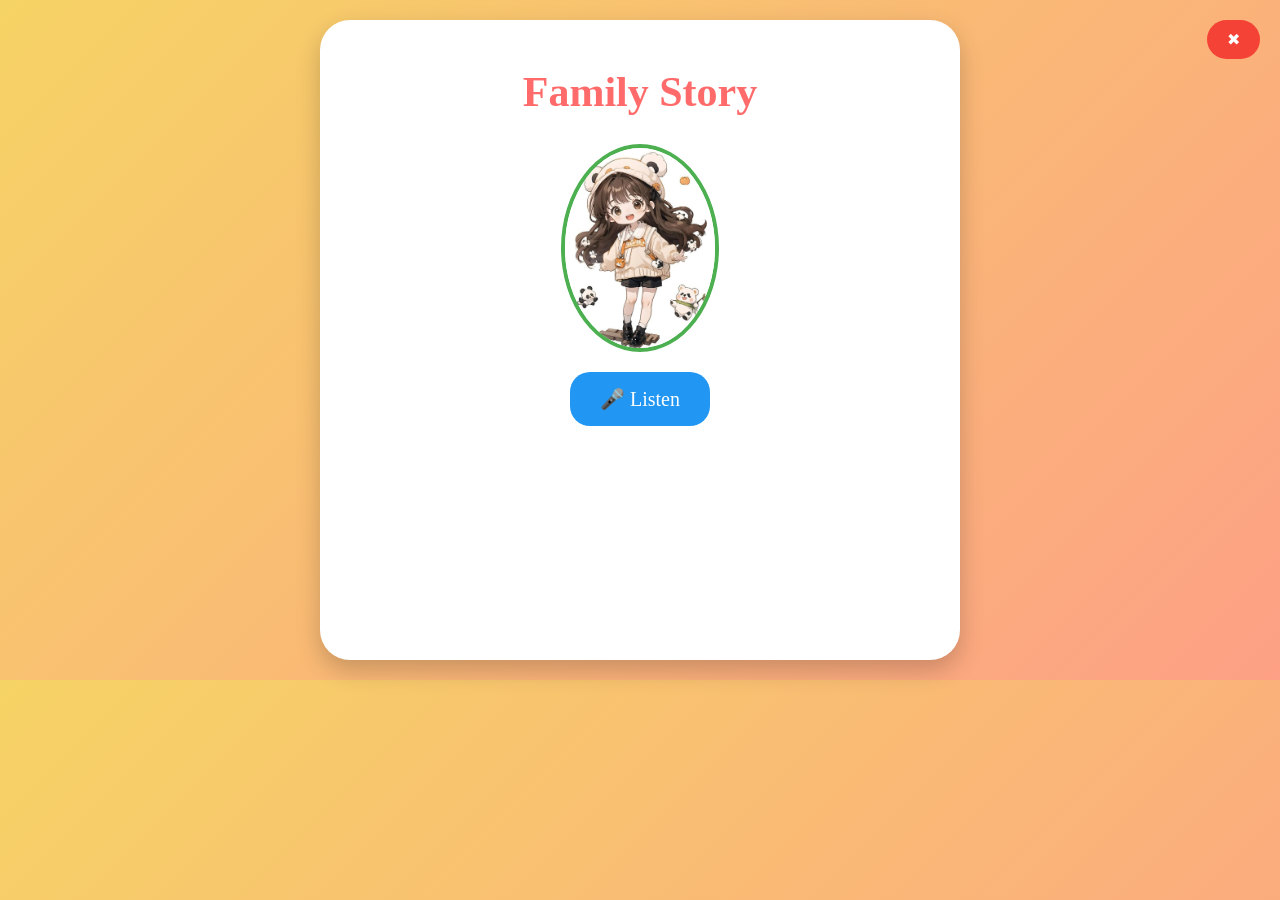
==== family_story.html @ 8e919d44 "Rename family_story.html to family_story.html" ====
<!DOCTYPE html>
<html lang="en">
<head>
    <meta charset="UTF-8">
    <meta name="viewport" content="width=device-width, initial-scale=1.0">
    <title>Family Story</title>
    <style>
        body { font-family: 'Comic Sans MS', 'Comic Sans', cursive; background: linear-gradient(135deg, #f6d365 0%, #fda085 100%); text-align: center; padding: 20px; margin: 0; }
        #game-container { background-color: #fff; border-radius: 30px; padding: 20px; max-width: 600px; margin: 0 auto; box-shadow: 0 10px 25px rgba(0,0,0,0.2); min-height: 600px; }
        h1 { color: #ff6b6b; font-size: 42px; text-shadow: 2px 2px 0 #fff; }
        
        #lily-img { width: 150px; border-radius: 50%; border: 4px solid #4CAF50; margin: 20px auto; display: block; }
        #welcome-text { font-size: 24px; color: #333; margin-bottom: 20px; }
        
        .location-btn { display: block; width: 85%; margin: 15px auto; padding: 15px; font-size: 20px; background-color: #f0f8ff; border: 3px solid #4CAF50; border-radius: 20px; cursor: pointer; transition: 0.3s; font-family: inherit; }
        .location-btn:hover { background-color: #dcedc8; transform: scale(1.05); }
        
        #story-text { font-size: 22px; color: #333; margin-bottom: 20px; }
        #story-btn { padding: 15px 30px; font-size: 20px; background-color: #2196F3; border: none; border-radius: 20px; cursor: pointer; color: white; font-family: inherit; margin-bottom: 20px; }
        #next-btn { padding: 15px 30px; font-size: 20px; background-color: #4CAF50; border: none; border-radius: 20px; cursor: pointer; color: white; font-family: inherit; display: none; margin-top: 20px; }
        #exit-btn { position: absolute; top: 20px; right: 20px; padding: 10px 20px; background-color: #f44336; border: none; border-radius: 20px; cursor: pointer; color: white; font-family: inherit; font-size: 16px; }
    </style>
</head>
<body>
    <div id="game-container">
        <h1>Family Story</h1>
        <button id="exit-btn" onclick="window.location.href='index.html'">✖</button>
        <img id="lily-img" src="https://yuliaishtar-hub.github.io/inglish-adventure/Lili.jpg" alt="Lily">
        
        <div id="screen-story">
            <div id="story-text"></div>
            <button id="story-btn" onclick="speakStory()">🎤 Listen</button>
            <button id="next-btn" onclick="nextQuestion()">Next ➡️</button>
        </div>
        
        <div id="screen-questions" style="display: none;">
            <div id="question-text"></div>
            <div id="answers"></div>
            <div id="feedback"></div>
            <button id="mic-btn" onclick="startListening()">🎤 Say it!</button>
            <button id="next-btn" onclick="nextQuestion()">Next ➡️</button>
        </div>
        
        <div id="screen-final" style="display: none;">
            <div class="location-btn" onclick="window.location.href='index.html'">Back to Map</div>
        </div>
    </div>

    <script>
        const LILY_PITCH = 1.2;
        const LILY_RATE = 0.85;

        let lilyVoice = null;
        let currentQuestionIndex = 0;
        let correctAnswerText = "";

        const storyText = "Hello! I'm Lily! This is my mummy. Her name is Anna. She is kind. This is my daddy. His name is Tom. He is funny. My grandma is nice. My grandpa is old. I love my family!";

        const questions = [
            { question: "Who is she?", image: "👩", options: ["She's my mum.", "She's my sister.", "She's my grandma."], correctIndex: 0 },
            { question: "Who is he?", image: "👴", options: ["He's my brother.", "He's my grandpa.", "He's my dad."], correctIndex: 1 },
            { question: "Who is he?", image: "👨", options: ["He's my daddy.", "He's my grandpa.", "He's my brother."], correctIndex: 0 },
            { question: "Who is she?", image: "👧", options: ["She's my mummy.", "She's my grandma.", "She's my sister."], correctIndex: 2 }
        ];

        function setupVoice() {
            const voices = window.speechSynthesis.getVoices();
            for (let i = 0; i < voices.length; i++) {
                const v = voices[i];
                if (v.name.includes('Google UK English Female') || v.name.includes('Zira') || v.name.includes('Samantha') || v.name.includes('Female') || v.lang === 'en-US' || v.lang === 'en-GB') {
                    lilyVoice = v; break;
                }
            }
            if (!lilyVoice && voices.length > 0) { lilyVoice = voices[0]; }
            window.speechSynthesis.onvoiceschanged = function() {
                const voices = window.speechSynthesis.getVoices();
                for (let i = 0; i < voices.length; i++) {
                    const v = voices[i];
                    if (v.name.includes('Google UK English Female') || v.name.includes('Zira') || v.name.includes('Samantha') || v.name.includes('Female') || v.lang === 'en-US' || v.lang === 'en-GB') {
                        lilyVoice = v; break;
                    }
                }
            };
        }

        function speak(text) {
            if (!('speechSynthesis' in window)) return;
            window.speechSynthesis.cancel();
            const utterance = new SpeechSynthesisUtterance(text);
            utterance.lang = 'en-US';
            utterance.rate = LILY_RATE;
            utterance.pitch = LILY_PITCH;
            utterance.volume = 1.0;
            if (lilyVoice) { utterance.voice = lilyVoice; }
            window.speechSynthesis.speak(utterance);
        }

        function speakStory() {
            speak(storyText);
        }

        function nextQuestion() {
            currentQuestionIndex++;
            if (currentQuestionIndex >= questions.length) {
                document.getElementById('screen-story').style.display = 'none';
                document.getElementById('screen-questions').style.display = 'none';
                document.getElementById('screen-final').style.display = 'block';
                speak("Well done!");
                return;
            }
            
            const q = questions[currentQuestionIndex];
            correctAnswerText = q.options[q.correctIndex];
            document.getElementById('question-text').innerHTML = q.image + "<br>" + q.question;
            document.getElementById('feedback').innerText = "";
            document.getElementById('mic-btn').style.display = 'none';
            
            const answersDiv = document.getElementById('answers');
            answersDiv.innerHTML = "";
            
            q.options.forEach((option, index) => {
                const btn = document.createElement('button');
                btn.innerText = option;
                btn.className = 'location-btn';
                btn.onclick = () => selectAnswer(index, btn);
                answersDiv.appendChild(btn);
            });
        }

        function selectAnswer(index, btn) {
            const buttons = document.querySelectorAll('.location-btn');
            const q = questions[currentQuestionIndex];
            if (index === q.correctIndex) {
                buttons.forEach(b => b.disabled = true);
                btn.classList.add('correct');
                document.getElementById('feedback').innerText = "Great! Now say it aloud!";
                document.getElementById('mic-btn').style.display = 'inline-block';
                document.getElementById('next-btn').style.display = 'inline-block';
                speak(correctAnswerText);
            } else {
                btn.classList.add('wrong');
                btn.disabled = true;
                document.getElementById('feedback').innerText = "Oops! Try again!";
            }
        }

        function startListening() {
            const micBtn = document.getElementById('mic-btn');
            micBtn.classList.add('active');
            micBtn.innerText = "Listening...";
            
            const recognition = new (window.SpeechRecognition || window.webkitSpeechRecognition)();
            recognition.lang = 'en-US';
            recognition.interimResults = false;
            recognition.maxAlternatives = 1;
            recognition.start();
            
            recognition.onresult = (event) => {
                const spokenText = event.results[0][0].transcript.toLowerCase();
                const cleanSpoken = spokenText.trim().replace(/[.,!?;:]/g, '');
                const cleanCorrect = correctAnswerText.toLowerCase().replace(/[.,!?;:]/g, '');
                
                if (cleanSpoken.includes(cleanCorrect) || cleanCorrect.includes(cleanSpoken)) {
                    micBtn.classList.remove('active');
                    micBtn.style.display = 'none';
                    document.getElementById('feedback').innerText = "Excellent!";
                    document.getElementById('next-btn').style.display = 'inline-block';
                } else {
                    micBtn.classList.remove('active');
                    micBtn.innerText = "🎤 Try Again";
                    document.getElementById('feedback').innerText = "Not quite. Listen again!";
                    speak(correctAnswerText);
                }
            };
            
            recognition.onerror = (event) => {
                micBtn.classList.remove('active');
                micBtn.innerText = "🎤 Say it!";
                alert("Microphone error: " + event.error + ". Please try again.");
            };
            
            recognition.onend = () => {
                if(micBtn.classList.contains('active')){
                    micBtn.classList.remove('active');
                    micBtn.innerText = "🎤 Say it!";
                }
            };
        }

        window.onload = function() {
            setupVoice();
            speak(storyText);
        };
    </script>
</body>
</html>
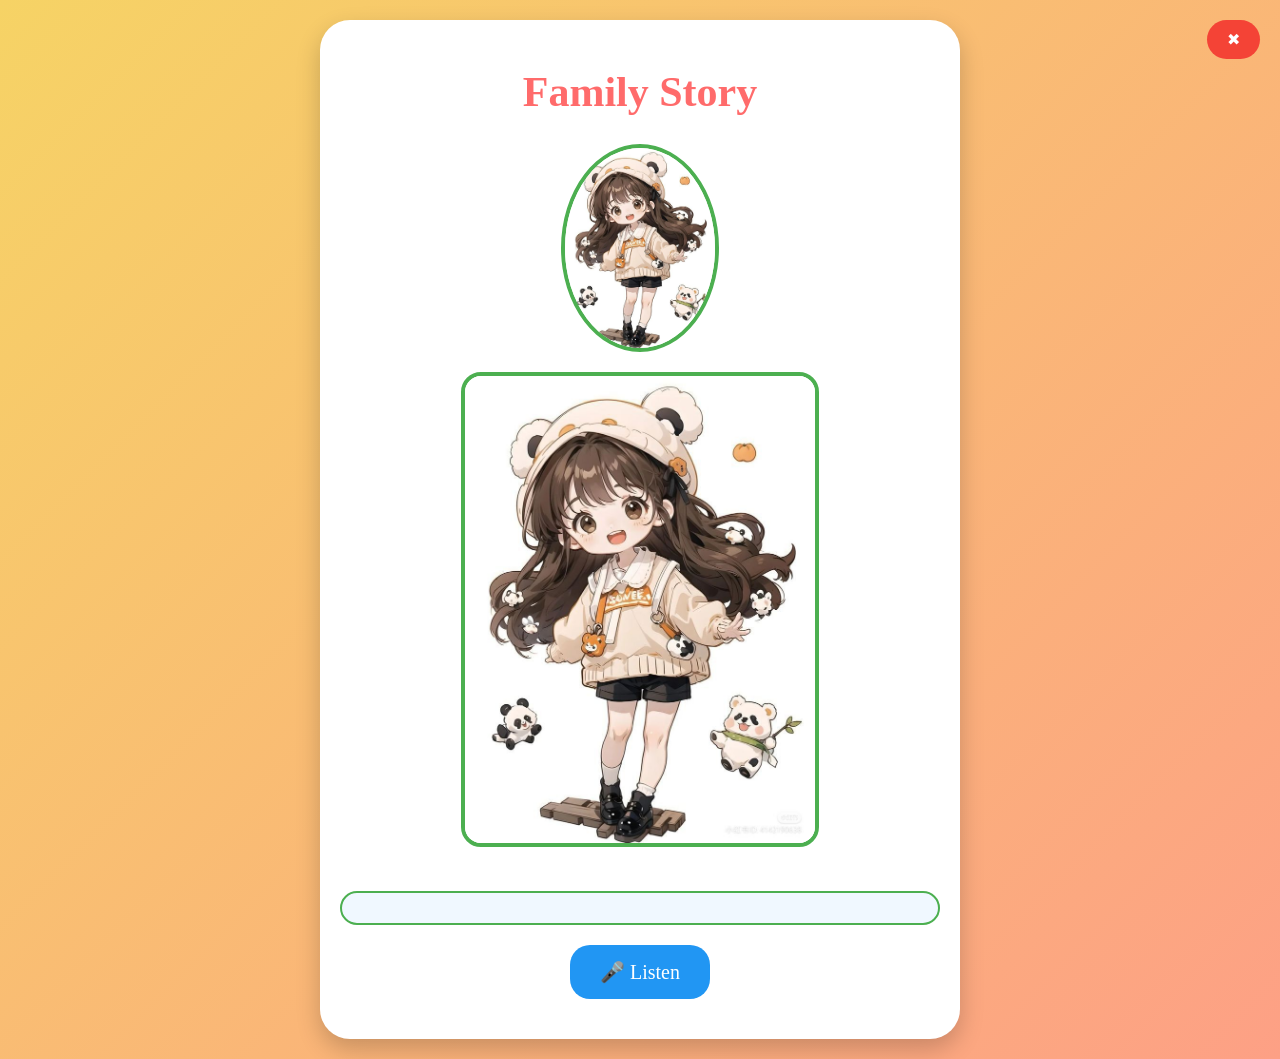
==== commit 0c82f04d: "Update family_story.html" ====
--- a/family_story.html
+++ b/family_story.html
@@ -8,14 +8,12 @@
         body { font-family: 'Comic Sans MS', 'Comic Sans', cursive; background: linear-gradient(135deg, #f6d365 0%, #fda085 100%); text-align: center; padding: 20px; margin: 0; }
         #game-container { background-color: #fff; border-radius: 30px; padding: 20px; max-width: 600px; margin: 0 auto; box-shadow: 0 10px 25px rgba(0,0,0,0.2); min-height: 600px; }
         h1 { color: #ff6b6b; font-size: 42px; text-shadow: 2px 2px 0 #fff; }
-        
         #lily-img { width: 150px; border-radius: 50%; border: 4px solid #4CAF50; margin: 20px auto; display: block; }
-        #welcome-text { font-size: 24px; color: #333; margin-bottom: 20px; }
+        #story-text { font-size: 22px; color: #333; margin: 20px auto; padding: 15px; background: #f0f8ff; border: 2px solid #4CAF50; border-radius: 20px; }
+        #picture { width: 100%; max-width: 350px; height: auto; border: 4px solid #4CAF50; border-radius: 20px; margin-bottom: 20px; }
         
         .location-btn { display: block; width: 85%; margin: 15px auto; padding: 15px; font-size: 20px; background-color: #f0f8ff; border: 3px solid #4CAF50; border-radius: 20px; cursor: pointer; transition: 0.3s; font-family: inherit; }
         .location-btn:hover { background-color: #dcedc8; transform: scale(1.05); }
-        
-        #story-text { font-size: 22px; color: #333; margin-bottom: 20px; }
         #story-btn { padding: 15px 30px; font-size: 20px; background-color: #2196F3; border: none; border-radius: 20px; cursor: pointer; color: white; font-family: inherit; margin-bottom: 20px; }
         #next-btn { padding: 15px 30px; font-size: 20px; background-color: #4CAF50; border: none; border-radius: 20px; cursor: pointer; color: white; font-family: inherit; display: none; margin-top: 20px; }
         #exit-btn { position: absolute; top: 20px; right: 20px; padding: 10px 20px; background-color: #f44336; border: none; border-radius: 20px; cursor: pointer; color: white; font-family: inherit; font-size: 16px; }
@@ -28,6 +26,7 @@
         <img id="lily-img" src="https://yuliaishtar-hub.github.io/inglish-adventure/Lili.jpg" alt="Lily">
         
         <div id="screen-story">
+            <img id="picture" src="https://yuliaishtar-hub.github.io/inglish-adventure/Lili.jpg" alt="Family Picture">
             <div id="story-text"></div>
             <button id="story-btn" onclick="speakStory()">🎤 Listen</button>
             <button id="next-btn" onclick="nextQuestion()">Next ➡️</button>
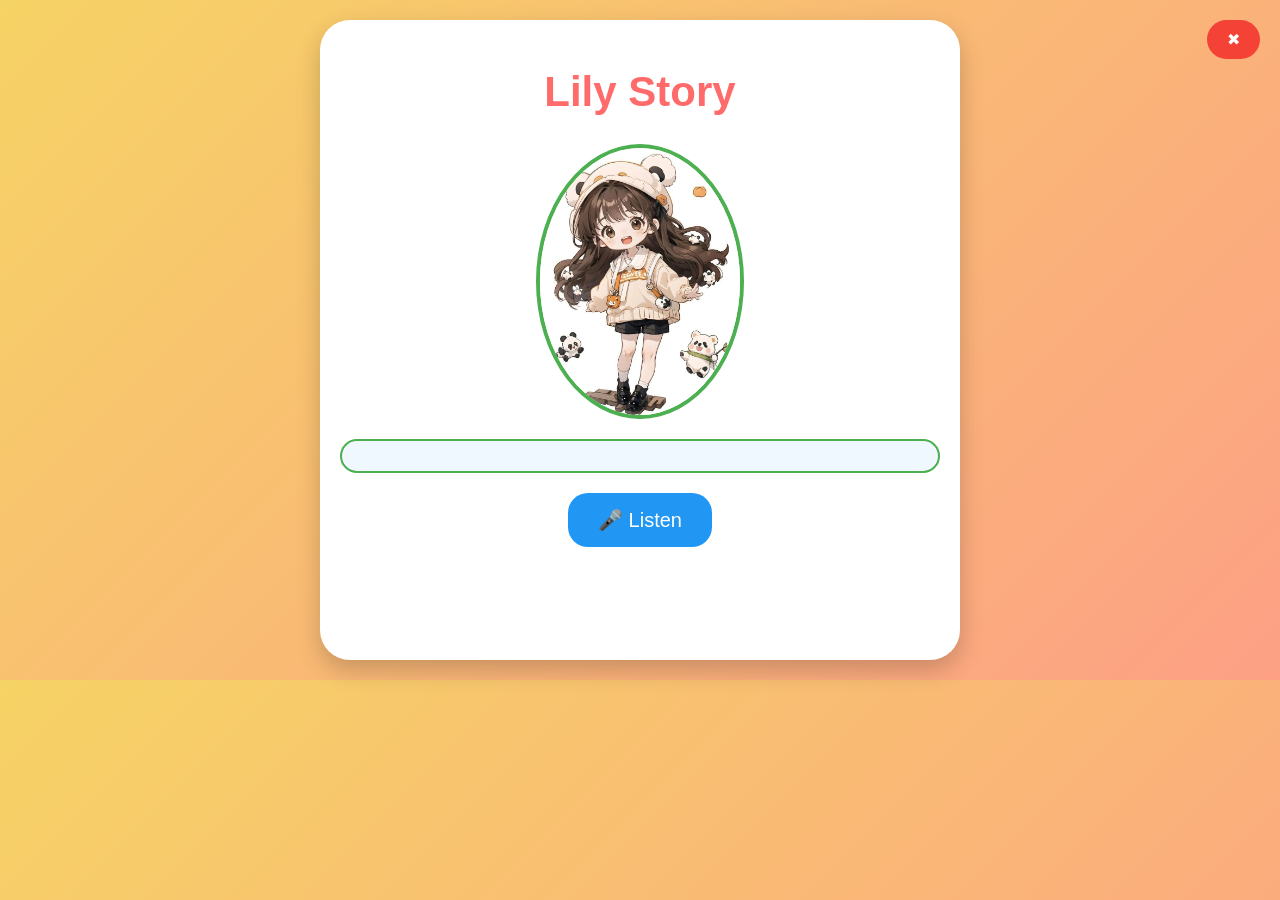
==== commit 5179760c: "Update family_story.html" ====
--- a/family_story.html
+++ b/family_story.html
@@ -3,44 +3,139 @@
 <head>
     <meta charset="UTF-8">
     <meta name="viewport" content="width=device-width, initial-scale=1.0">
-    <title>Family Story</title>
+    <title>Lily Story</title>
     <style>
-        body { font-family: 'Comic Sans MS', 'Comic Sans', cursive; background: linear-gradient(135deg, #f6d365 0%, #fda085 100%); text-align: center; padding: 20px; margin: 0; }
-        #game-container { background-color: #fff; border-radius: 30px; padding: 20px; max-width: 600px; margin: 0 auto; box-shadow: 0 10px 25px rgba(0,0,0,0.2); min-height: 600px; }
-        h1 { color: #ff6b6b; font-size: 42px; text-shadow: 2px 2px 0 #fff; }
-        #lily-img { width: 150px; border-radius: 50%; border: 4px solid #4CAF50; margin: 20px auto; display: block; }
-        #story-text { font-size: 22px; color: #333; margin: 20px auto; padding: 15px; background: #f0f8ff; border: 2px solid #4CAF50; border-radius: 20px; }
-        #picture { width: 100%; max-width: 350px; height: auto; border: 4px solid #4CAF50; border-radius: 20px; margin-bottom: 20px; }
-        
-        .location-btn { display: block; width: 85%; margin: 15px auto; padding: 15px; font-size: 20px; background-color: #f0f8ff; border: 3px solid #4CAF50; border-radius: 20px; cursor: pointer; transition: 0.3s; font-family: inherit; }
-        .location-btn:hover { background-color: #dcedc8; transform: scale(1.05); }
-        #story-btn { padding: 15px 30px; font-size: 20px; background-color: #2196F3; border: none; border-radius: 20px; cursor: pointer; color: white; font-family: inherit; margin-bottom: 20px; }
-        #next-btn { padding: 15px 30px; font-size: 20px; background-color: #4CAF50; border: none; border-radius: 20px; cursor: pointer; color: white; font-family: inherit; display: none; margin-top: 20px; }
-        #exit-btn { position: absolute; top: 20px; right: 20px; padding: 10px 20px; background-color: #f44336; border: none; border-radius: 20px; cursor: pointer; color: white; font-family: inherit; font-size: 16px; }
+        body {
+            font-family: Arial, Verdana, sans-serif;
+            background: linear-gradient(135deg, #f6d365 0%, #fda085 100%);
+            text-align: center;
+            padding: 20px;
+            margin: 0;
+        }
+
+        #game-container {
+            background-color: #fff;
+            border-radius: 30px;
+            padding: 20px;
+            max-width: 600px;
+            margin: 0 auto;
+            box-shadow: 0 10px 25px rgba(0,0,0,0.2);
+            min-height: 600px;
+        }
+
+        h1 {
+            color: #ff6b6b;
+            font-size: 42px;
+            text-shadow: 2px 2px 0 #fff;
+        }
+
+        #lily-img {
+            width: 200px;
+            border-radius: 50%;
+            border: 4px solid #4CAF50;
+            margin: 20px auto;
+            display: block;
+            animation: float 3s ease-in-out infinite;
+        }
+
+        @keyframes float {
+            0% {
+                transform: translateY(0px);
+            }
+            50% {
+                transform: translateY(-10px);
+            }
+            100% {
+                transform: translateY(0px);
+            }
+        }
+
+        #story-text {
+            font-size: 22px;
+            color: #333;
+            margin: 20px auto;
+            padding: 15px;
+            background: #f0f8ff;
+            border: 2px solid #4CAF50;
+            border-radius: 20px;
+        }
+
+        .location-btn {
+            display: block;
+            width: 85%;
+            margin: 15px auto;
+            padding: 15px;
+            font-size: 20px;
+            background-color: #f0f8ff;
+            border: 3px solid #4CAF50;
+            border-radius: 20px;
+            cursor: pointer;
+            transition: 0.3s;
+            font-family: inherit;
+        }
+
+        .location-btn:hover {
+            background-color: #dcedc8;
+            transform: scale(1.05);
+        }
+
+        #story-btn {
+            padding: 15px 30px;
+            font-size: 20px;
+            background-color: #2196F3;
+            border: none;
+            border-radius: 20px;
+            cursor: pointer;
+            color: white;
+            font-family: inherit;
+            margin-bottom: 20px;
+        }
+
+        #next-btn {
+            padding: 15px 30px;
+            font-size: 20px;
+            background-color: #4CAF50;
+            border: none;
+            border-radius: 20px;
+            cursor: pointer;
+            color: white;
+            font-family: inherit;
+            display: none;
+            margin-top: 20px;
+        }
+
+        #exit-btn {
+            position: absolute;
+            top: 20px;
+            right: 20px;
+            padding: 10px 20px;
+            background-color: #f44336;
+            border: none;
+            border-radius: 20px;
+            cursor: pointer;
+            color: white;
+            font-family: inherit;
+            font-size: 16px;
+        }
+
+        #screen-final {
+            display: none;
+        }
     </style>
 </head>
 <body>
     <div id="game-container">
-        <h1>Family Story</h1>
+        <h1>Lily Story</h1>
         <button id="exit-btn" onclick="window.location.href='index.html'">✖</button>
         <img id="lily-img" src="https://yuliaishtar-hub.github.io/inglish-adventure/Lili.jpg" alt="Lily">
         
         <div id="screen-story">
-            <img id="picture" src="https://yuliaishtar-hub.github.io/inglish-adventure/Lili.jpg" alt="Family Picture">
             <div id="story-text"></div>
             <button id="story-btn" onclick="speakStory()">🎤 Listen</button>
             <button id="next-btn" onclick="nextQuestion()">Next ➡️</button>
         </div>
         
-        <div id="screen-questions" style="display: none;">
-            <div id="question-text"></div>
-            <div id="answers"></div>
-            <div id="feedback"></div>
-            <button id="mic-btn" onclick="startListening()">🎤 Say it!</button>
-            <button id="next-btn" onclick="nextQuestion()">Next ➡️</button>
-        </div>
-        
-        <div id="screen-final" style="display: none;">
+        <div id="screen-final">
             <div class="location-btn" onclick="window.location.href='index.html'">Back to Map</div>
         </div>
     </div>
@@ -50,17 +145,8 @@
         const LILY_RATE = 0.85;
 
         let lilyVoice = null;
-        let currentQuestionIndex = 0;
-        let correctAnswerText = "";
-
-        const storyText = "Hello! I'm Lily! This is my mummy. Her name is Anna. She is kind. This is my daddy. His name is Tom. He is funny. My grandma is nice. My grandpa is old. I love my family!";
-
-        const questions = [
-            { question: "Who is she?", image: "👩", options: ["She's my mum.", "She's my sister.", "She's my grandma."], correctIndex: 0 },
-            { question: "Who is he?", image: "👴", options: ["He's my brother.", "He's my grandpa.", "He's my dad."], correctIndex: 1 },
-            { question: "Who is he?", image: "👨", options: ["He's my daddy.", "He's my grandpa.", "He's my brother."], correctIndex: 0 },
-            { question: "Who is she?", image: "👧", options: ["She's my mummy.", "She's my grandma.", "She's my sister."], correctIndex: 2 }
-        ];
+        let sceneIndex = 0;
+        let scenes = [];
 
         function setupVoice() {
             const voices = window.speechSynthesis.getVoices();
@@ -94,101 +180,41 @@
             window.speechSynthesis.speak(utterance);
         }
 
+        // Сцены про Лили и её семью
+        scenes = [
+            { text: "Hello! I'm Lily!", image: "https://yuliaishtar-hub.github.io/inglish-adventure/Lili.jpg" },
+            { text: "I have a mummy. Her name is Anna.", image: "https://yuliaishtar-hub.github.io/inglish-adventure/Lili.jpg" },
+            { text: "I have a daddy. His name is Tom.", image: "https://yuliaishtar-hub.github.io/inglish-adventure/Lili.jpg" },
+            { text: "I have a grandma and a grandpa.", image: "https://yuliaishtar-hub.github.io/inglish-adventure/grandmagrandpa.jpg" },
+            { text: "I have a sister. Her name is Mia.", image: "https://yuliaishtar-hub.github.io/inglish-adventure/Lilissisterbig.jpg" },
+            { text: "I love my family!", image: "https://yuliaishtar-hub.github.io/inglish-adventure/Lili.jpg" },
+            { text: "I go to school every day!", image: "https://yuliaishtar-hub.github.io/inglish-adventure/Lili.jpg" },
+            { text: "Let's play together!", image: "https://yuliaishtar-hub.github.io/inglish-adventure/Lili.jpg" }
+        ];
+
         function speakStory() {
-            speak(storyText);
+            if (sceneIndex < scenes.length) {
+                const scene = scenes[sceneIndex];
+                document.getElementById('story-text').innerText = scene.text;
+                document.getElementById('lily-img').src = scene.image;
+                speak(scene.text);
+                sceneIndex++;
+                
+                if (sceneIndex >= scenes.length) {
+                    document.getElementById('next-btn').style.display = 'inline-block';
+                    document.getElementById('story-btn').style.display = 'none';
+                }
+            }
         }
 
         function nextQuestion() {
-            currentQuestionIndex++;
-            if (currentQuestionIndex >= questions.length) {
-                document.getElementById('screen-story').style.display = 'none';
-                document.getElementById('screen-questions').style.display = 'none';
-                document.getElementById('screen-final').style.display = 'block';
-                speak("Well done!");
-                return;
-            }
-            
-            const q = questions[currentQuestionIndex];
-            correctAnswerText = q.options[q.correctIndex];
-            document.getElementById('question-text').innerHTML = q.image + "<br>" + q.question;
-            document.getElementById('feedback').innerText = "";
-            document.getElementById('mic-btn').style.display = 'none';
-            
-            const answersDiv = document.getElementById('answers');
-            answersDiv.innerHTML = "";
-            
-            q.options.forEach((option, index) => {
-                const btn = document.createElement('button');
-                btn.innerText = option;
-                btn.className = 'location-btn';
-                btn.onclick = () => selectAnswer(index, btn);
-                answersDiv.appendChild(btn);
-            });
-        }
-
-        function selectAnswer(index, btn) {
-            const buttons = document.querySelectorAll('.location-btn');
-            const q = questions[currentQuestionIndex];
-            if (index === q.correctIndex) {
-                buttons.forEach(b => b.disabled = true);
-                btn.classList.add('correct');
-                document.getElementById('feedback').innerText = "Great! Now say it aloud!";
-                document.getElementById('mic-btn').style.display = 'inline-block';
-                document.getElementById('next-btn').style.display = 'inline-block';
-                speak(correctAnswerText);
-            } else {
-                btn.classList.add('wrong');
-                btn.disabled = true;
-                document.getElementById('feedback').innerText = "Oops! Try again!";
-            }
-        }
-
-        function startListening() {
-            const micBtn = document.getElementById('mic-btn');
-            micBtn.classList.add('active');
-            micBtn.innerText = "Listening...";
-            
-            const recognition = new (window.SpeechRecognition || window.webkitSpeechRecognition)();
-            recognition.lang = 'en-US';
-            recognition.interimResults = false;
-            recognition.maxAlternatives = 1;
-            recognition.start();
-            
-            recognition.onresult = (event) => {
-                const spokenText = event.results[0][0].transcript.toLowerCase();
-                const cleanSpoken = spokenText.trim().replace(/[.,!?;:]/g, '');
-                const cleanCorrect = correctAnswerText.toLowerCase().replace(/[.,!?;:]/g, '');
-                
-                if (cleanSpoken.includes(cleanCorrect) || cleanCorrect.includes(cleanSpoken)) {
-                    micBtn.classList.remove('active');
-                    micBtn.style.display = 'none';
-                    document.getElementById('feedback').innerText = "Excellent!";
-                    document.getElementById('next-btn').style.display = 'inline-block';
-                } else {
-                    micBtn.classList.remove('active');
-                    micBtn.innerText = "🎤 Try Again";
-                    document.getElementById('feedback').innerText = "Not quite. Listen again!";
-                    speak(correctAnswerText);
-                }
-            };
-            
-            recognition.onerror = (event) => {
-                micBtn.classList.remove('active');
-                micBtn.innerText = "🎤 Say it!";
-                alert("Microphone error: " + event.error + ". Please try again.");
-            };
-            
-            recognition.onend = () => {
-                if(micBtn.classList.contains('active')){
-                    micBtn.classList.remove('active');
-                    micBtn.innerText = "🎤 Say it!";
-                }
-            };
+            document.getElementById('screen-story').style.display = 'none';
+            document.getElementById('screen-final').style.display = 'block';
+            speak("Well done!");
         }
 
         window.onload = function() {
             setupVoice();
-            speak(storyText);
         };
     </script>
 </body>
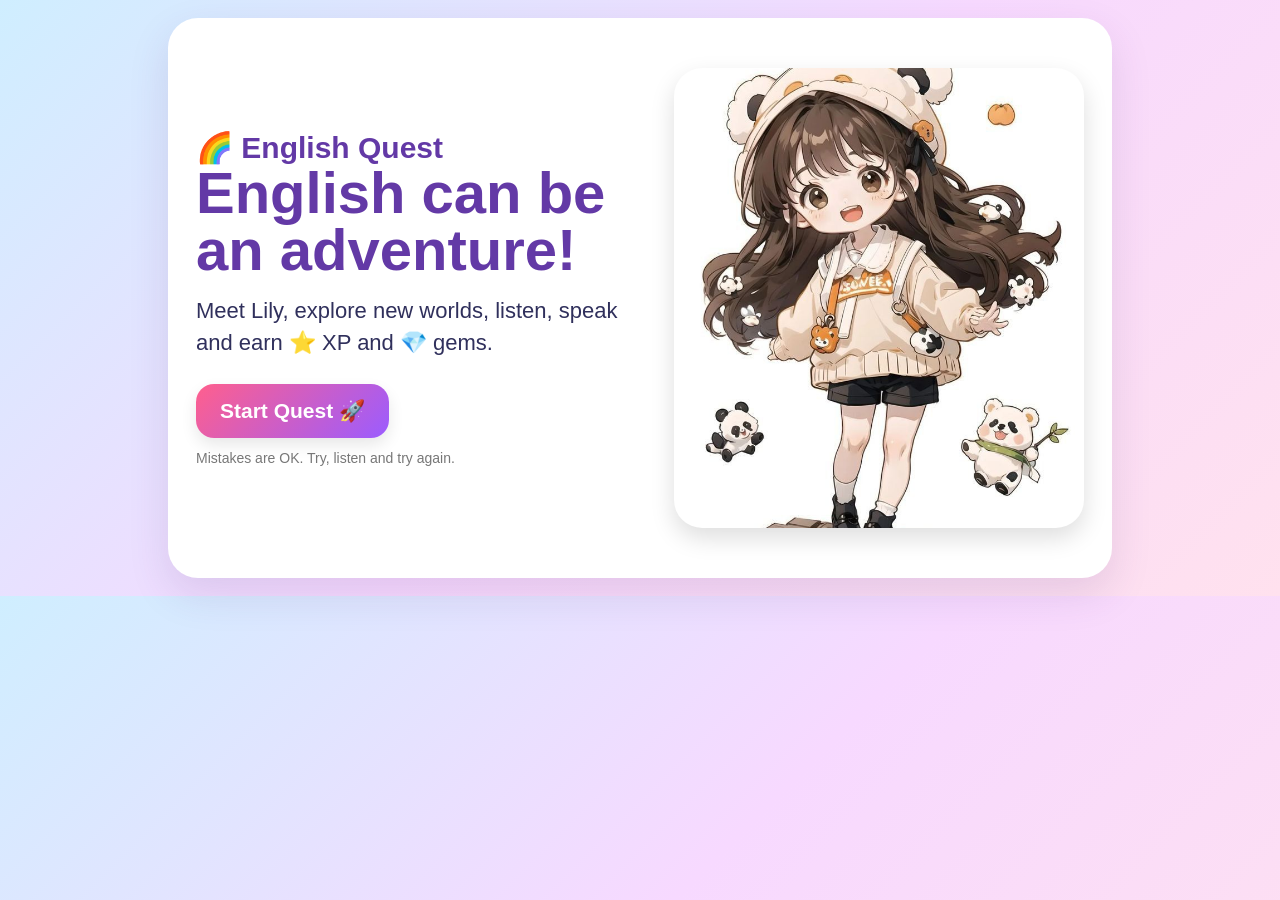
==== commit 387e0cf3: "Update family_story.html" ====
--- a/family_story.html
+++ b/family_story.html
@@ -1,221 +1,418 @@
 <!DOCTYPE html>
 <html lang="en">
 <head>
-    <meta charset="UTF-8">
-    <meta name="viewport" content="width=device-width, initial-scale=1.0">
-    <title>Lily Story</title>
-    <style>
-        body {
-            font-family: Arial, Verdana, sans-serif;
-            background: linear-gradient(135deg, #f6d365 0%, #fda085 100%);
-            text-align: center;
-            padding: 20px;
-            margin: 0;
-        }
-
-        #game-container {
-            background-color: #fff;
-            border-radius: 30px;
-            padding: 20px;
-            max-width: 600px;
-            margin: 0 auto;
-            box-shadow: 0 10px 25px rgba(0,0,0,0.2);
-            min-height: 600px;
-        }
-
-        h1 {
-            color: #ff6b6b;
-            font-size: 42px;
-            text-shadow: 2px 2px 0 #fff;
-        }
-
-        #lily-img {
-            width: 200px;
-            border-radius: 50%;
-            border: 4px solid #4CAF50;
-            margin: 20px auto;
-            display: block;
-            animation: float 3s ease-in-out infinite;
-        }
-
-        @keyframes float {
-            0% {
-                transform: translateY(0px);
-            }
-            50% {
-                transform: translateY(-10px);
-            }
-            100% {
-                transform: translateY(0px);
-            }
-        }
-
-        #story-text {
-            font-size: 22px;
-            color: #333;
-            margin: 20px auto;
-            padding: 15px;
-            background: #f0f8ff;
-            border: 2px solid #4CAF50;
-            border-radius: 20px;
-        }
-
-        .location-btn {
-            display: block;
-            width: 85%;
-            margin: 15px auto;
-            padding: 15px;
-            font-size: 20px;
-            background-color: #f0f8ff;
-            border: 3px solid #4CAF50;
-            border-radius: 20px;
-            cursor: pointer;
-            transition: 0.3s;
-            font-family: inherit;
-        }
-
-        .location-btn:hover {
-            background-color: #dcedc8;
-            transform: scale(1.05);
-        }
-
-        #story-btn {
-            padding: 15px 30px;
-            font-size: 20px;
-            background-color: #2196F3;
-            border: none;
-            border-radius: 20px;
-            cursor: pointer;
-            color: white;
-            font-family: inherit;
-            margin-bottom: 20px;
-        }
-
-        #next-btn {
-            padding: 15px 30px;
-            font-size: 20px;
-            background-color: #4CAF50;
-            border: none;
-            border-radius: 20px;
-            cursor: pointer;
-            color: white;
-            font-family: inherit;
-            display: none;
-            margin-top: 20px;
-        }
-
-        #exit-btn {
-            position: absolute;
-            top: 20px;
-            right: 20px;
-            padding: 10px 20px;
-            background-color: #f44336;
-            border: none;
-            border-radius: 20px;
-            cursor: pointer;
-            color: white;
-            font-family: inherit;
-            font-size: 16px;
-        }
-
-        #screen-final {
-            display: none;
-        }
-    </style>
+<meta charset="UTF-8">
+<meta name="viewport" content="width=device-width, initial-scale=1.0">
+<title>English Quest 🌈</title>
+<style>
+*{box-sizing:border-box}
+body{
+  margin:0; font-family:Arial,Verdana,sans-serif;
+  background:linear-gradient(135deg,#cfeeff 0%,#f7d9ff 52%,#ffe1ee 100%);
+  color:#30305c;
+}
+button{font:inherit}
+#app{max-width:980px;margin:0 auto;padding:18px}
+.screen{display:none}
+.screen.active{display:block}
+.top{
+  display:flex;justify-content:space-between;align-items:center;gap:12px;
+  margin-bottom:14px
+}
+.brand{font-size:30px;font-weight:900;color:#6339a6}
+.stats{display:flex;gap:8px;flex-wrap:wrap;justify-content:flex-end}
+.pill{
+  background:#fff;border-radius:999px;padding:9px 15px;
+  box-shadow:0 5px 16px #00000012;font-weight:800
+}
+.card{
+  background:#fff;border-radius:30px;padding:28px;
+  box-shadow:0 16px 40px #54317b22
+}
+.hero{
+  min-height:560px;display:grid;grid-template-columns:1.05fr .95fr;
+  gap:25px;align-items:center;overflow:hidden
+}
+.hero-copy h1{font-size:58px;line-height:.98;margin:0 0 16px;color:#6339a6}
+.hero-copy p{font-size:22px;line-height:1.45;margin:0 0 25px}
+.hero-img{
+  width:100%;max-height:460px;object-fit:cover;border-radius:28px;
+  background:#eee;box-shadow:0 10px 25px #0002
+}
+.primary,.secondary,.listen,.mic,.next{
+  border:0;border-radius:18px;padding:15px 24px;font-weight:900;
+  cursor:pointer;transition:.18s;box-shadow:0 7px 16px #00000018
+}
+.primary{background:linear-gradient(135deg,#ff5f8d,#9b5cff);color:#fff;font-size:21px}
+.secondary{background:#fff;color:#6339a6;border:2px solid #d8c6f7}
+.listen{background:#eadbff;color:#6339a6}
+.mic{background:#ff638d;color:#fff}
+.next{background:#6b55d9;color:#fff}
+.primary:hover,.secondary:hover,.listen:hover,.mic:hover,.next:hover{transform:translateY(-2px)}
+.small{font-size:14px;color:#777;margin-top:12px}
+.map-head{display:flex;align-items:center;justify-content:space-between;gap:15px}
+.map-head h2{font-size:38px;margin:0}
+.map-intro{font-size:18px;color:#666;margin:8px 0 20px}
+.map-grid{display:grid;grid-template-columns:repeat(3,1fr);gap:16px}
+.zone{
+  border:0;border-radius:23px;background:#fff;padding:0;overflow:hidden;
+  cursor:pointer;text-align:left;box-shadow:0 9px 22px #00000013;
+  transition:.18s;position:relative
+}
+.zone:hover{transform:translateY(-4px)}
+.zone.locked{cursor:not-allowed;filter:saturate(.55);opacity:.72}
+.zone-img{width:100%;height:145px;object-fit:cover;background:#e9e3f5}
+.zone-body{padding:14px}
+.zone-num{font-size:13px;color:#7c65bd;font-weight:900}
+.zone-title{font-size:20px;font-weight:900;margin-top:3px}
+.zone-sub{font-size:14px;color:#777;margin-top:4px}
+.lock{position:absolute;right:12px;top:12px;background:#fff;border-radius:50%;padding:8px}
+.lesson-head{display:flex;align-items:center;justify-content:space-between;gap:12px}
+.lesson-title{font-size:30px;margin:0}
+.progress{height:12px;background:#eee;border-radius:99px;overflow:hidden;margin:15px 0 22px}
+.progress-fill{height:100%;background:linear-gradient(90deg,#ff6b9d,#7c58dd);width:0}
+.lesson-card{text-align:center}
+.question{font-size:28px;font-weight:900;margin:10px 0 18px}
+.big-image{
+  width:min(100%,500px);height:285px;object-fit:contain;
+  border-radius:24px;margin:auto;background:#f7f4ff
+}
+.answer-grid{display:grid;grid-template-columns:1fr 1fr;gap:12px;margin-top:20px}
+.answer{
+  border:2px solid #e2ddec;background:#fff;border-radius:18px;padding:15px;
+  cursor:pointer;font-size:19px;font-weight:800;color:#45416d
+}
+.answer:hover{background:#f6f0ff}
+.answer.correct{background:#c9f5d0;border-color:#4caf68}
+.answer.wrong{background:#ffd1d8;border-color:#f05c70}
+.feedback{min-height:32px;font-size:18px;font-weight:900;margin:15px}
+.actions{display:flex;justify-content:center;gap:10px;flex-wrap:wrap}
+.story{
+  display:grid;grid-template-columns:.9fr 1.1fr;gap:24px;align-items:center
+}
+.story img{width:100%;height:390px;object-fit:contain;border-radius:25px;background:#f6f1ff}
+.story-text{font-size:28px;font-weight:900;line-height:1.3}
+.story-step{font-size:14px;color:#8b7ba7;font-weight:900;margin-bottom:12px}
+.reward{text-align:center;padding:30px}
+.reward h2{font-size:42px;color:#6339a6;margin:8px}
+.reward .stars{font-size:55px}
+@media(max-width:760px){
+  #app{padding:10px}
+  .hero,.story{grid-template-columns:1fr}
+  .hero{min-height:auto}
+  .hero-copy h1{font-size:44px}
+  .hero-img{max-height:330px}
+  .map-grid{grid-template-columns:1fr 1fr}
+  .answer-grid{grid-template-columns:1fr}
+}
+@media(max-width:480px){
+  .map-grid{grid-template-columns:1fr}
+  .card{padding:18px;border-radius:22px}
+  .question{font-size:23px}
+}
+</style>
 </head>
 <body>
-    <div id="game-container">
-        <h1>Lily Story</h1>
-        <button id="exit-btn" onclick="window.location.href='index.html'">✖</button>
-        <img id="lily-img" src="https://yuliaishtar-hub.github.io/inglish-adventure/Lili.jpg" alt="Lily">
-        
-        <div id="screen-story">
-            <div id="story-text"></div>
-            <button id="story-btn" onclick="speakStory()">🎤 Listen</button>
-            <button id="next-btn" onclick="nextQuestion()">Next ➡️</button>
-        </div>
-        
-        <div id="screen-final">
-            <div class="location-btn" onclick="window.location.href='index.html'">Back to Map</div>
-        </div>
-    </div>
-
-    <script>
-        const LILY_PITCH = 1.2;
-        const LILY_RATE = 0.85;
-
-        let lilyVoice = null;
-        let sceneIndex = 0;
-        let scenes = [];
-
-        function setupVoice() {
-            const voices = window.speechSynthesis.getVoices();
-            for (let i = 0; i < voices.length; i++) {
-                const v = voices[i];
-                if (v.name.includes('Google UK English Female') || v.name.includes('Zira') || v.name.includes('Samantha') || v.name.includes('Female') || v.lang === 'en-US' || v.lang === 'en-GB') {
-                    lilyVoice = v; break;
-                }
-            }
-            if (!lilyVoice && voices.length > 0) { lilyVoice = voices[0]; }
-            window.speechSynthesis.onvoiceschanged = function() {
-                const voices = window.speechSynthesis.getVoices();
-                for (let i = 0; i < voices.length; i++) {
-                    const v = voices[i];
-                    if (v.name.includes('Google UK English Female') || v.name.includes('Zira') || v.name.includes('Samantha') || v.name.includes('Female') || v.lang === 'en-US' || v.lang === 'en-GB') {
-                        lilyVoice = v; break;
-                    }
-                }
-            };
-        }
-
-        function speak(text) {
-            if (!('speechSynthesis' in window)) return;
-            window.speechSynthesis.cancel();
-            const utterance = new SpeechSynthesisUtterance(text);
-            utterance.lang = 'en-US';
-            utterance.rate = LILY_RATE;
-            utterance.pitch = LILY_PITCH;
-            utterance.volume = 1.0;
-            if (lilyVoice) { utterance.voice = lilyVoice; }
-            window.speechSynthesis.speak(utterance);
-        }
-
-        // Сцены про Лили и её семью
-        scenes = [
-            { text: "Hello! I'm Lily!", image: "https://yuliaishtar-hub.github.io/inglish-adventure/Lili.jpg" },
-            { text: "I have a mummy. Her name is Anna.", image: "https://yuliaishtar-hub.github.io/inglish-adventure/Lili.jpg" },
-            { text: "I have a daddy. His name is Tom.", image: "https://yuliaishtar-hub.github.io/inglish-adventure/Lili.jpg" },
-            { text: "I have a grandma and a grandpa.", image: "https://yuliaishtar-hub.github.io/inglish-adventure/grandmagrandpa.jpg" },
-            { text: "I have a sister. Her name is Mia.", image: "https://yuliaishtar-hub.github.io/inglish-adventure/Lilissisterbig.jpg" },
-            { text: "I love my family!", image: "https://yuliaishtar-hub.github.io/inglish-adventure/Lili.jpg" },
-            { text: "I go to school every day!", image: "https://yuliaishtar-hub.github.io/inglish-adventure/Lili.jpg" },
-            { text: "Let's play together!", image: "https://yuliaishtar-hub.github.io/inglish-adventure/Lili.jpg" }
-        ];
-
-        function speakStory() {
-            if (sceneIndex < scenes.length) {
-                const scene = scenes[sceneIndex];
-                document.getElementById('story-text').innerText = scene.text;
-                document.getElementById('lily-img').src = scene.image;
-                speak(scene.text);
-                sceneIndex++;
-                
-                if (sceneIndex >= scenes.length) {
-                    document.getElementById('next-btn').style.display = 'inline-block';
-                    document.getElementById('story-btn').style.display = 'none';
-                }
-            }
-        }
-
-        function nextQuestion() {
-            document.getElementById('screen-story').style.display = 'none';
-            document.getElementById('screen-final').style.display = 'block';
-            speak("Well done!");
-        }
-
-        window.onload = function() {
-            setupVoice();
-        };
-    </script>
+<div id="app">
+
+  <section id="home" class="screen active">
+    <div class="card hero">
+      <div class="hero-copy">
+        <div class="brand">🌈 English Quest</div>
+        <h1>English can be an adventure!</h1>
+        <p>Meet Lily, explore new worlds, listen, speak and earn ⭐ XP and 💎 gems.</p>
+        <button class="primary" onclick="showMap()">Start Quest 🚀</button>
+        <div class="small">Mistakes are OK. Try, listen and try again.</div>
+      </div>
+      <img class="hero-img" src="https://yuliaishtar-hub.github.io/inglish-adventure/Lili.jpg" alt="Lily">
+    </div>
+  </section>
+
+  <section id="map" class="screen">
+    <div class="top">
+      <div class="brand">🌈 English Quest</div>
+      <div class="stats"><div class="pill">⭐ <span id="xp">0</span> XP</div><div class="pill">💎 <span id="gems">0</span></div></div>
+    </div>
+    <div class="card">
+      <div class="map-head">
+        <div><h2>🗺️ Adventure Map</h2><div class="map-intro">Complete a world to unlock the next one.</div></div>
+        <button class="secondary" onclick="goHome()">⌂ Home</button>
+      </div>
+      <div id="mapGrid" class="map-grid"></div>
+    </div>
+  </section>
+
+  <section id="lesson" class="screen">
+    <div class="top">
+      <button class="secondary" onclick="showMap()">← Map</button>
+      <div class="stats"><div class="pill">⭐ <span id="lessonXp">0</span></div><div class="pill">💎 <span id="lessonGems">0</span></div></div>
+    </div>
+    <div class="card">
+      <div class="lesson-head"><h2 id="lessonTitle" class="lesson-title"></h2><div id="counter"></div></div>
+      <div class="progress"><div id="progressFill" class="progress-fill"></div></div>
+      <div id="lessonContent"></div>
+    </div>
+  </section>
+
+  <section id="reward" class="screen">
+    <div class="card reward">
+      <div class="stars">🌟🏆🌟</div>
+      <h2 id="rewardTitle">Well done!</h2>
+      <p id="rewardText" style="font-size:20px"></p>
+      <button class="primary" onclick="showMap()">Continue Adventure 🗺️</button>
+    </div>
+  </section>
+
+</div>
+
+<script>
+const IMG = "https://yuliaishtar-hub.github.io/inglish-adventure/";
+
+const zones = [
+  {key:"family", icon:"👨‍👩‍👧", title:"Family", sub:"Family & people", image:IMG+"mum dad.jpg"},
+  {key:"school", icon:"🏫", title:"School", sub:"Things & actions", image:IMG+"School bag.jpg"},
+  {key:"animals", icon:"🐾", title:"Pet World", sub:"Animals & speaking", image:IMG+"monkey.jpg"},
+  {key:"colours", icon:"🎨", title:"Colour Castle", sub:"Colours", image:null},
+  {key:"food", icon:"🍕", title:"Yummy Café", sub:"Food & drinks", image:IMG+"Pizza.jpg"},
+  {key:"seasons", icon:"🌦️", title:"Weather Park", sub:"Seasons", image:null},
+  {key:"toys", icon:"🧸", title:"Toy Town", sub:"Toys", image:null},
+  {key:"home", icon:"🏡", title:"My Home", sub:"Rooms & things", image:IMG+"bedroom.jpg"},
+  {key:"boss", icon:"👑", title:"Boss Castle", sub:"Big conversation", image:IMG+"Lili green.jpg"}
+];
+
+const levels = {
+family:{
+ name:"👨‍👩‍👧 Family",
+ type:"story",
+ scenes:[
+  {text:"Hello! I'm Lily!", image:IMG+"Lili.jpg"},
+  {text:"I have a mummy. Her name is Anna.", image:IMG+"mummy.jpg"},
+  {text:"I have a daddy. His name is Tom.", image:IMG+"daddy.jpg"},
+  {text:"I have a grandma and a grandpa.", image:IMG+"grandmagrandpa.jpg"},
+  {text:"I have a sister. Her name is Mia.", image:IMG+"Lilissisterbig.jpg"},
+  {text:"I love my family!", image:IMG+"Lili.jpg"},
+  {text:"I go to school every day!", image:IMG+"Lili.jpg"},
+  {text:"Let's play together!", image:IMG+"Lili.jpg"}
+ ]},
+school:{name:"🏫 School", questions:[
+ q("What is it?",IMG+"pen.jpg",["It's a pen.","It's a ruler.","It's an eraser."],0),
+ q("What is it?",IMG+"pencil.jpg",["It's a pencil.","It's a ruler.","It's a pen."],0),
+ q("What is it?",IMG+"ruler.jpg",["It's a pencil.","It's a ruler.","It's a pen."],1),
+ q("What is it?",IMG+"Eraser.jpg",["It's a ruler.","It's a pen.","It's an eraser."],2),
+ q("What is it?",IMG+"School bag.jpg",["It's a school bag.","It's a pen.","It's a ruler."],0)
+]},
+animals:{name:"🐾 Pet World",questions:[
+ q("What is it?",IMG+"monkey.jpg",["It's a chimp.","It's a fish.","It's a bird."],0),
+ q("What is it?",IMG+"fish.jpg",["It's a mouse.","It's a frog.","It's a fish."],2),
+ q("What is it?",IMG+"bird.jpg",["It's a bird.","It's a chimp.","It's a mouse."],0),
+ q("What is it?",IMG+"mouse.jpg",["It's a fish.","It's a mouse.","It's a frog."],1),
+ q("What is it?",IMG+"frog.jpg",["It's a frog.","It's a bird.","It's a chimp."],0)
+]},
+colours:{name:"🎨 Colour Castle",questions:[
+ q("What colour is it?","🔴",["It's red.","It's blue.","It's white."],0),
+ q("What colour is it?","🔵",["It's yellow.","It's black.","It's blue."],2),
+ q("What colour is it?","🟡",["It's yellow.","It's brown.","It's orange."],0),
+ q("What colour is it?","⚫",["It's white.","It's black.","It's red."],1),
+ q("What colour is it?","🟢",["It's green.","It's yellow.","It's red."],0),
+ q("What colour is it?","⚪",["It's white.","It's blue.","It's black."],0),
+ q("What colour is it?","🟤",["It's brown.","It's pink.","It's red."],0),
+ q("What colour is it?","🌸",["It's pink.","It's green.","It's blue."],0)
+]},
+food:{name:"🍕 Yummy Café",questions:[
+ q("What is it?",IMG+"Apple.jpg",["It's an apple.","It's a pizza.","It's a burger."],0),
+ q("What is it?",IMG+"Burger.jpg",["It's an apple.","It's a burger.","It's a sandwich."],1),
+ q("What is it?",IMG+"Chips.jpg",["It's a pizza.","It's a burger.","It's chips."],2),
+ q("What is it?",IMG+"Chocolate cake.jpg",["It's a chocolate cake.","It's an apple.","It's ice cream."],0),
+ q("What is it?",IMG+"Ice cream.jpg",["It's a burger.","It's ice cream.","It's a sandwich."],1),
+ q("What is it?",IMG+"Milk.jpg",["It's milk.","It's pizza.","It's chips."],0),
+ q("What is it?",IMG+"Orange juice.jpg",["It's orange juice.","It's milk.","It's water."],0),
+ q("What is it?",IMG+"Pizza.jpg",["It's pizza.","It's an apple.","It's a burger."],0),
+ q("What is it?",IMG+"Sandwich.jpg",["It's a sandwich.","It's an apple.","It's chips."],0)
+]},
+seasons:{name:"🌦️ Weather Park",questions:[
+ q("What season is it?","❄️",["It's winter.","It's summer.","It's spring."],0),
+ q("What season is it?","🌸",["It's autumn.","It's spring.","It's winter."],1),
+ q("What season is it?","☀️",["It's winter.","It's spring.","It's summer."],2),
+ q("What season is it?","🍂",["It's autumn.","It's winter.","It's summer."],0)
+]},
+toys:{name:"🧸 Toy Town",questions:[
+ q("What is it?","🧸",["It's a teddy bear.","It's a doll.","It's a ball."],0),
+ q("What is it?","🪀",["It's a yoyo.","It's a puppet.","It's a toy soldier."],0),
+ q("What is it?","⚽",["It's a ball.","It's a teddy bear.","It's a doll."],0),
+ q("What is it?","🪆",["It's a puppet.","It's a yoyo.","It's a ball."],0)
+]},
+home:{name:"🏡 My Home",questions:[
+ q("What is it?","🪑",["It's a chair.","It's a table.","It's a shelf."],0),
+ q("What room is it?",IMG+"bedroom.jpg",["It's a kitchen.","It's a bedroom.","It's a bathroom."],1),
+ q("What room is it?",IMG+"kitchen.jpg",["It's a kitchen.","It's a living room.","It's a bedroom."],0),
+ q("What room is it?",IMG+"bathroom.jpg",["It's a bedroom.","It's a bathroom.","It's a kitchen."],1)
+]},
+boss:{name:"👑 Boss Castle",questions:[
+ q("Who is she?",IMG+"mummy.jpg",["She's my mummy.","She's my sister.","She's my grandma."],0),
+ q("Who is he?",IMG+"daddy.jpg",["He's my brother.","He's my daddy.","He's my grandpa."],1),
+ q("What is it?",IMG+"Apple.jpg",["It's an apple.","It's a pizza.","It's a burger."],0),
+ q("What is it?",IMG+"School bag.jpg",["It's a school bag.","It's a pen.","It's a ruler."],0)
+]}
+};
+
+function q(question,image,options,correctIndex){return {question,image,options,correctIndex}}
+
+let state = JSON.parse(localStorage.getItem("english_quest_v2") || "null") || {
+ xp:0,gems:0,completed:[],unlocked:["family"]
+};
+let currentKey="", currentIndex=0, answered=false, storyMode=false, lilyVoice=null;
+
+function save(){localStorage.setItem("english_quest_v2",JSON.stringify(state)); updateStats();}
+function updateStats(){
+ ["xp","lessonXp"].forEach(id=>{const e=document.getElementById(id);if(e)e.textContent=state.xp});
+ ["gems","lessonGems"].forEach(id=>{const e=document.getElementById(id);if(e)e.textContent=state.gems});
+}
+function show(id){
+ document.querySelectorAll(".screen").forEach(s=>s.classList.remove("active"));
+ document.getElementById(id).classList.add("active");
+ window.scrollTo(0,0);
+}
+function goHome(){show("home")}
+function showMap(){renderMap();updateStats();show("map")}
+function renderMap(){
+ const grid=document.getElementById("mapGrid"); grid.innerHTML="";
+ zones.forEach((z,i)=>{
+   const unlocked=state.unlocked.includes(z.key);
+   const done=state.completed.includes(z.key);
+   const b=document.createElement("button");
+   b.className="zone"+(unlocked?"":" locked");
+   b.innerHTML=`
+     ${!unlocked?'<div class="lock">🔒</div>':''}
+     ${z.image?`<img class="zone-img" src="${z.image}" alt="">`:`<div class="zone-img" style="display:flex;align-items:center;justify-content:center;font-size:70px">${z.icon}</div>`}
+     <div class="zone-body">
+       <div class="zone-num">ZONE ${i+1} ${done?"✓":""}</div>
+       <div class="zone-title">${z.icon} ${z.title}</div>
+       <div class="zone-sub">${z.sub}</div>
+     </div>`;
+   if(unlocked)b.onclick=()=>startLevel(z.key);
+   grid.appendChild(b);
+ });
+}
+function startLevel(key){
+ currentKey=key; currentIndex=0; answered=false;
+ storyMode=levels[key].type==="story";
+ document.getElementById("lessonTitle").textContent=levels[key].name;
+ show("lesson");
+ renderLesson();
+}
+function renderLesson(){
+ const data=levels[currentKey];
+ document.getElementById("counter").textContent=`${currentIndex+1} / ${storyMode?data.scenes.length:data.questions.length}`;
+ document.getElementById("progressFill").style.width=((currentIndex)/(storyMode?data.scenes.length:data.questions.length)*100)+"%";
+ const box=document.getElementById("lessonContent");
+ if(storyMode){renderStory(box,data.scenes[currentIndex]);return}
+ const item=data.questions[currentIndex]; answered=false;
+ const image=typeof item.image==="string" && item.image.startsWith("http")
+   ? `<img class="big-image" src="${item.image}" alt="">`
+   : `<div class="big-image" style="display:flex;align-items:center;justify-content:center;font-size:100px">${item.image}</div>`;
+ box.innerHTML=`
+   ${image}
+   <div class="question">${item.question}</div>
+   <button class="listen" onclick="speak('${escapeJS(item.question)}')">🔊 Listen to question</button>
+   <div id="answers" class="answer-grid"></div>
+   <div id="feedback" class="feedback"></div>
+   <div class="actions"><button id="mic" class="mic" style="display:none" onclick="listenAnswer()">🎤 Say it!</button><button id="next" class="next" style="display:none" onclick="nextItem()">Next ➡️</button></div>`;
+ const answers=document.getElementById("answers");
+ item.options.forEach((text,i)=>{
+   const btn=document.createElement("button");btn.className="answer";btn.textContent=text;
+   btn.onclick=()=>selectAnswer(i,btn);answers.appendChild(btn);
+ });
+}
+function renderStory(box,scene){
+ box.innerHTML=`
+ <div class="story">
+   <img src="${scene.image}" alt="Lily story">
+   <div>
+     <div class="story-step">LILY'S STORY • SCENE ${currentIndex+1}</div>
+     <div class="story-text">${scene.text}</div>
+     <div class="actions" style="margin-top:24px">
+       <button class="listen" onclick="speak('${escapeJS(scene.text)}',true)">🔊 Listen</button>
+       <button class="next" onclick="nextItem()">${currentIndex===levels[currentKey].scenes.length-1?"Finish story":"Next ➡️"}</button>
+     </div>
+   </div>
+ </div>`;
+}
+function selectAnswer(index,btn){
+ if(answered)return;
+ const item=levels[currentKey].questions[currentIndex];
+ if(index===item.correctIndex){
+   answered=true;btn.classList.add("correct");
+   document.querySelectorAll(".answer").forEach(b=>b.disabled=true);
+   state.xp+=10;state.gems+=1;save();
+   document.getElementById("feedback").textContent="Great! Now say it aloud! +10 XP ⭐";
+   document.getElementById("feedback").style.color="#39964e";
+   document.getElementById("mic").style.display="inline-block";
+   document.getElementById("next").style.display="inline-block";
+   speak(item.options[item.correctIndex],true);
+ }else{
+   btn.classList.add("wrong");btn.disabled=true;
+   document.getElementById("feedback").textContent="Oops! Try again!";
+   document.getElementById("feedback").style.color="#e2536c";
+   speak(item.options[item.correctIndex],true);
+ }
+}
+function nextItem(){
+ const total=storyMode?levels[currentKey].scenes.length:levels[currentKey].questions.length;
+ currentIndex++;
+ if(currentIndex>=total){finishLevel();return}
+ renderLesson();
+}
+function finishLevel(){
+ if(!state.completed.includes(currentKey))state.completed.push(currentKey);
+ const pos=zones.findIndex(z=>z.key===currentKey);
+ const next=zones[pos+1];
+ if(next && !state.unlocked.includes(next.key))state.unlocked.push(next.key);
+ save();
+ const nextText=next?"🔓 "+next.title+" is now unlocked!":"You reached the end of the current adventure!";
+ document.getElementById("rewardTitle").textContent=levels[currentKey].name+" complete!";
+ document.getElementById("rewardText").textContent=nextText;
+ show("reward");speak("Well done! "+nextText,true);
+}
+function speak(text,slow=false){
+ if(!("speechSynthesis" in window))return;
+ speechSynthesis.cancel();
+ const u=new SpeechSynthesisUtterance(text);u.lang="en-US";u.rate=slow?.72:.9;u.pitch=1.08;
+ if(lilyVoice)u.voice=lilyVoice;speechSynthesis.speak(u);
+}
+function setupVoice(){
+ const choose=()=>{
+  const voices=speechSynthesis.getVoices();
+  lilyVoice=voices.find(v=>/Google UK English Female|Zira|Samantha|Female/i.test(v.name))
+    || voices.find(v=>v.lang==="en-US"||v.lang==="en-GB") || voices[0] || null;
+ };
+ choose();speechSynthesis.onvoiceschanged=choose;
+}
+function listenAnswer(){
+ const SR=window.SpeechRecognition||window.webkitSpeechRecognition;
+ if(!SR){alert("Speech recognition is not available in this browser. You can still use Listen and choose the answer.");return}
+ const item=levels[currentKey].questions[currentIndex];
+ const mic=document.getElementById("mic");mic.textContent="🎤 Listening...";
+ const r=new SR();r.lang="en-US";r.interimResults=false;r.maxAlternatives=3;
+ r.onresult=e=>{
+  const heard=e.results[0][0].transcript.toLowerCase().replace(/[.,!?;:]/g,"").trim();
+  const correct=item.options[item.correctIndex].toLowerCase().replace(/[.,!?;:]/g,"").trim();
+  const words=correct.split(/\s+/).filter(w=>w.length>2);
+  const hits=words.filter(w=>heard.includes(w)).length;
+  mic.textContent="🎤 Say it!";
+  if(heard===correct || heard.includes(correct) || hits>=Math.max(1,Math.ceil(words.length*.65))){
+    document.getElementById("feedback").textContent="Excellent speaking! 🎉";
+    document.getElementById("feedback").style.color="#39964e";
+  }else{
+    document.getElementById("feedback").textContent="Good try! Listen once more and repeat.";
+    document.getElementById("feedback").style.color="#8a5a9e";
+    speak(correct,true);
+  }
+ };
+ r.onerror=()=>{mic.textContent="🎤 Say it!";alert("I couldn't hear that. Please try again.");};
+ r.start();
+}
+function escapeJS(s){return s.replace(/\\/g,"\\\\").replace(/'/g,"\\'").replace(/\n/g," ")}
+setupVoice();updateStats();
+</script>
 </body>
 </html>
